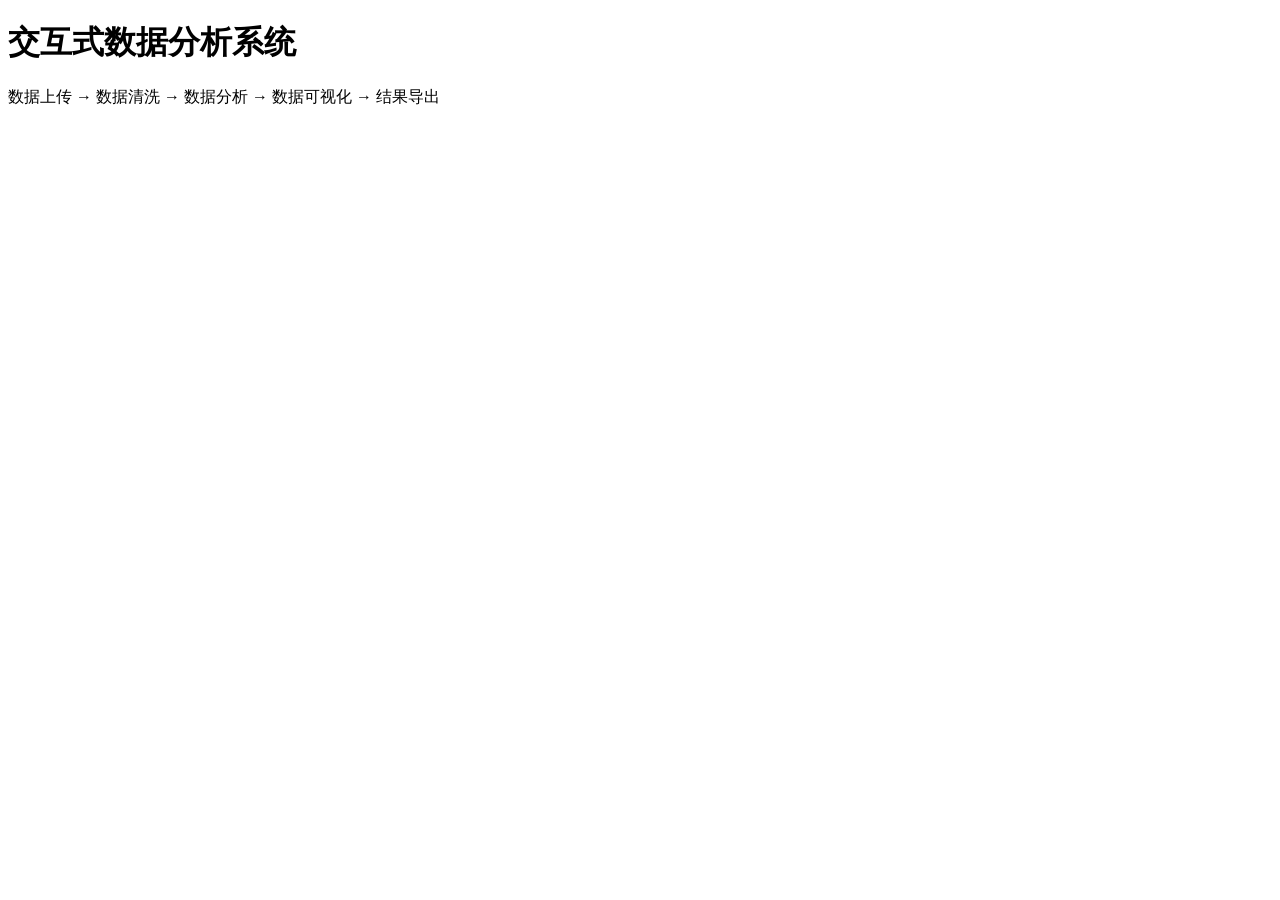
==== templates/index.html @ 254772b4 "初始化项目结构" ====
<!DOCTYPE html>
<html lang="zh-CN">
<head>
    <meta charset="UTF-8">
    <title>交互式数据分析系统</title>
</head>
<body>

    <h1>交互式数据分析系统</h1>

    <p>数据上传 → 数据清洗 → 数据分析 → 数据可视化 → 结果导出</p>

</body>
</html>
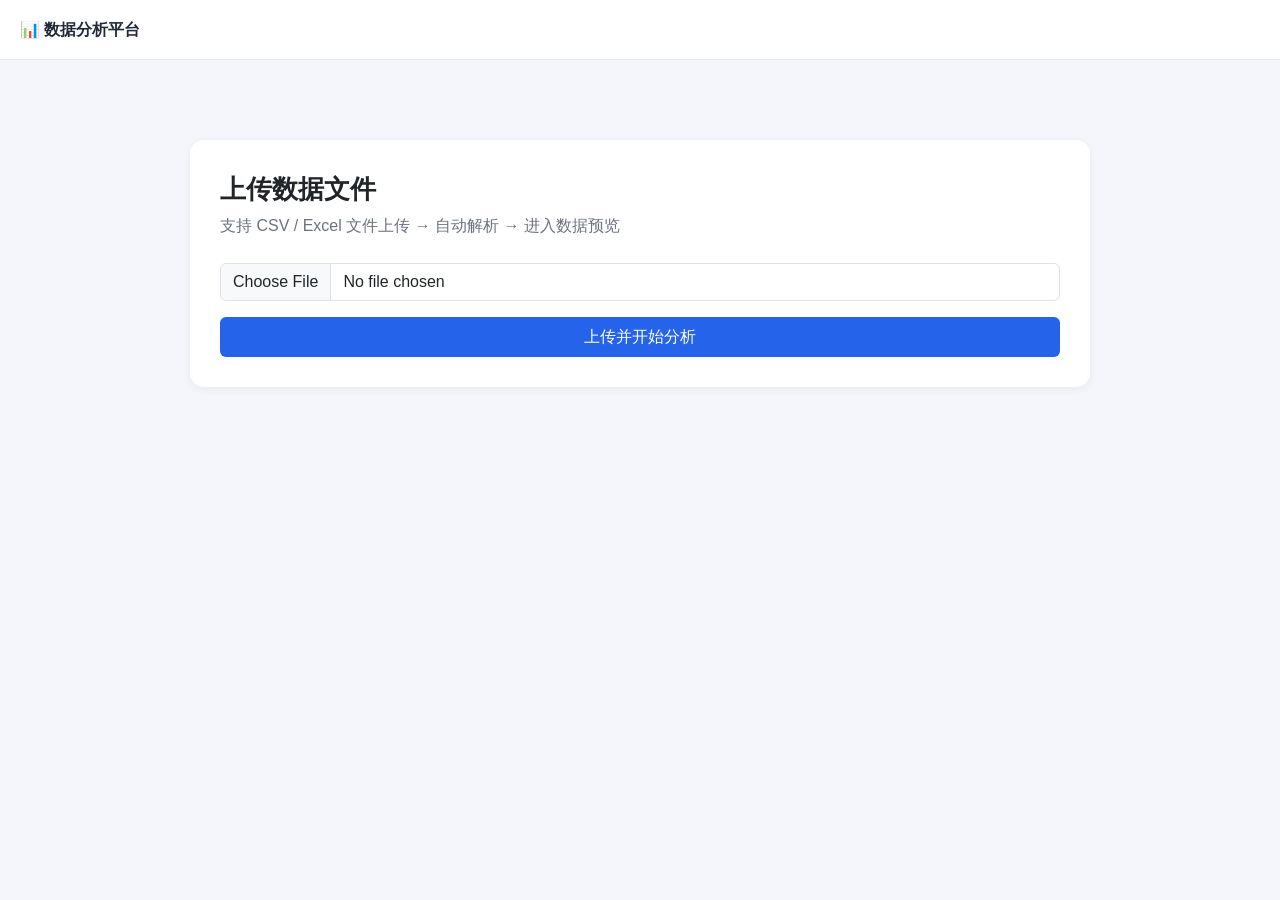
==== commit 410bac1b: "feat: 数据管理模块完整实现（含数据库集成）" ====
--- a/templates/index.html
+++ b/templates/index.html
@@ -1,14 +1,99 @@
 <!DOCTYPE html>
 <html lang="zh-CN">
+
 <head>
     <meta charset="UTF-8">
-    <title>交互式数据分析系统</title>
+    <title>数据分析平台</title>
+
+    <link href="https://cdn.jsdelivr.net/npm/bootstrap@5.3.0/dist/css/bootstrap.min.css" rel="stylesheet">
+
+    <style>
+        body {
+            margin: 0;
+            background: #f4f6fb;
+            font-family: "Segoe UI", sans-serif;
+            color: #1f2937;
+        }
+
+        /* 顶栏 */
+        .topbar {
+            height: 60px;
+            background: white;
+            border-bottom: 1px solid #e5e7eb;
+            display: flex;
+            align-items: center;
+            padding: 0 20px;
+            font-weight: bold;
+        }
+
+        /* 主区域 */
+        .container-box {
+            max-width: 900px;
+            margin: 80px auto;
+        }
+
+        /* 卡片 */
+        .card {
+            border: none;
+            border-radius: 14px;
+            box-shadow: 0 2px 10px rgba(0,0,0,0.06);
+            padding: 30px;
+        }
+
+        .title {
+            font-size: 26px;
+            font-weight: bold;
+            margin-bottom: 5px;
+        }
+
+        .sub {
+            color: #6b7280;
+            margin-bottom: 25px;
+        }
+
+        .btn-primary {
+            background: #2563eb;
+            border: none;
+        }
+
+        .btn-primary:hover {
+            background: #1d4ed8;
+        }
+    </style>
 </head>
+
 <body>
 
-    <h1>交互式数据分析系统</h1>
+<!-- 顶栏 -->
+<div class="topbar">
+    📊 数据分析平台
+</div>
 
-    <p>数据上传 → 数据清洗 → 数据分析 → 数据可视化 → 结果导出</p>
+<!-- 主内容 -->
+<div class="container-box">
+
+    <div class="card">
+
+        <div class="title">上传数据文件</div>
+        <div class="sub">支持 CSV / Excel 文件上传 → 自动解析 → 进入数据预览</div>
+
+        <form action="/upload" method="post" enctype="multipart/form-data">
+
+            <input class="form-control mb-3"
+                   type="file"
+                   name="file"
+                   accept=".csv,.xlsx"
+                   required>
+
+            <button class="btn btn-primary w-100 py-2">
+                上传并开始分析
+            </button>
+
+        </form>
+
+    </div>
+
+</div>
 
 </body>
 </html>
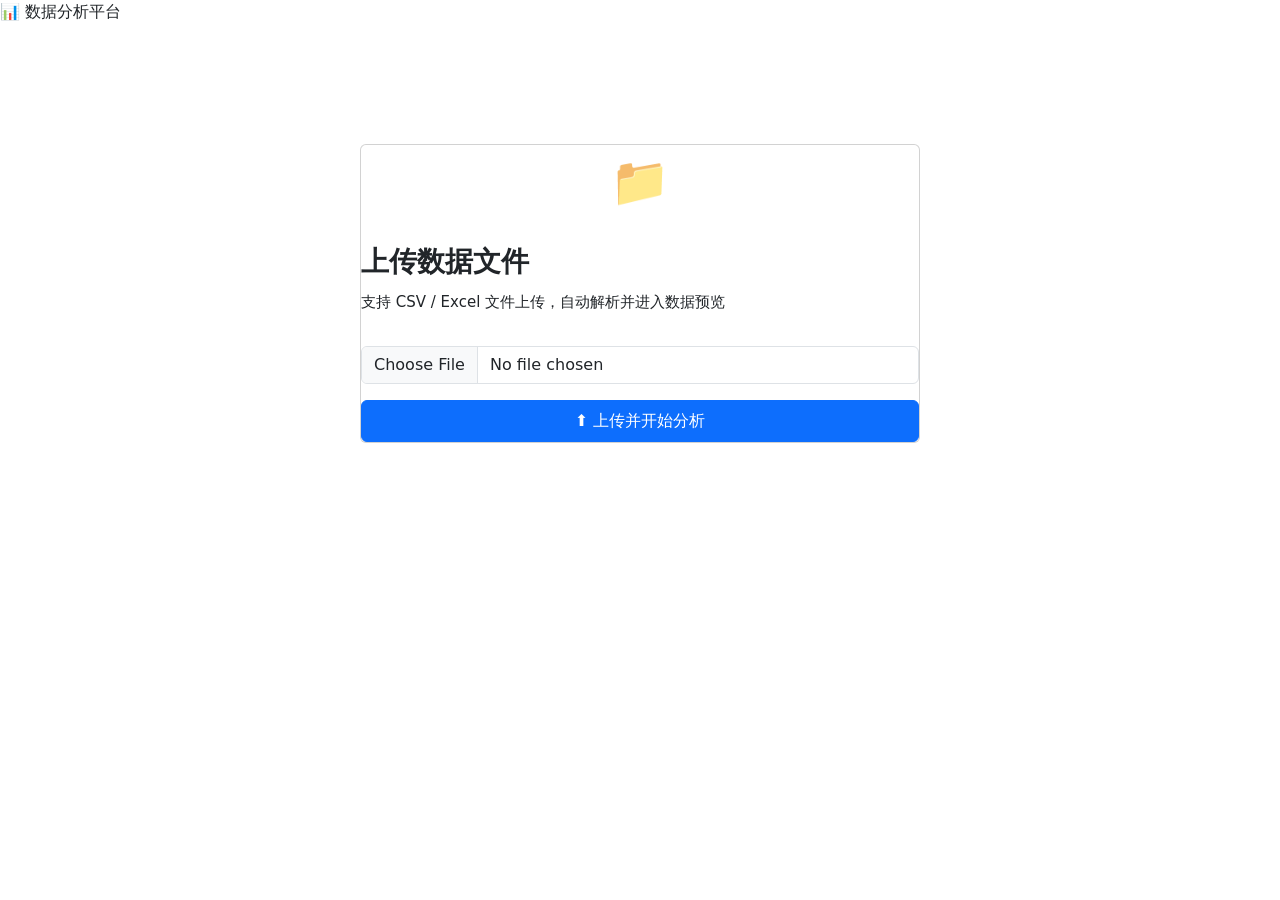
==== commit f285b196: "web推送" ====
--- a/templates/index.html
+++ b/templates/index.html
@@ -6,58 +6,32 @@
     <title>数据分析平台</title>
 
     <link href="https://cdn.jsdelivr.net/npm/bootstrap@5.3.0/dist/css/bootstrap.min.css" rel="stylesheet">
-
+    <link href="{{ url_for('static', filename='css/style.css') }}" rel="stylesheet">
     <style>
-        body {
-            margin: 0;
-            background: #f4f6fb;
-            font-family: "Segoe UI", sans-serif;
-            color: #1f2937;
+        .container-box {
+            max-width: 600px;
+            margin: 120px auto;
+            padding: 0 20px;
         }
-
-        /* 顶栏 */
-        .topbar {
-            height: 60px;
-            background: white;
-            border-bottom: 1px solid #e5e7eb;
-            display: flex;
-            align-items: center;
-            padding: 0 20px;
-            font-weight: bold;
+        
+        .title {
+            font-size: 28px;
+            font-weight: 700;
+            margin-bottom: 8px;
+            color: var(--text-primary);
         }
-
-        /* 主区域 */
-        .container-box {
-            max-width: 900px;
-            margin: 80px auto;
+        
+        .sub {
+            color: var(--text-secondary);
+            margin-bottom: 32px;
+            font-size: 15px;
         }
-
-        /* 卡片 */
-        .card {
-            border: none;
-            border-radius: 14px;
-            box-shadow: 0 2px 10px rgba(0,0,0,0.06);
-            padding: 30px;
-        }
-
-        .title {
-            font-size: 26px;
-            font-weight: bold;
-            margin-bottom: 5px;
-        }
-
-        .sub {
-            color: #6b7280;
-            margin-bottom: 25px;
-        }
-
-        .btn-primary {
-            background: #2563eb;
-            border: none;
-        }
-
-        .btn-primary:hover {
-            background: #1d4ed8;
+        
+        .upload-icon {
+            font-size: 48px;
+            text-align: center;
+            margin-bottom: 24px;
+            opacity: 0.8;
         }
     </style>
 </head>
@@ -73,9 +47,9 @@
 <div class="container-box">
 
     <div class="card">
-
+        <div class="upload-icon">📁</div>
         <div class="title">上传数据文件</div>
-        <div class="sub">支持 CSV / Excel 文件上传 → 自动解析 → 进入数据预览</div>
+        <div class="sub">支持 CSV / Excel 文件上传，自动解析并进入数据预览</div>
 
         <form action="/upload" method="post" enctype="multipart/form-data">
 
@@ -86,7 +60,7 @@
                    required>
 
             <button class="btn btn-primary w-100 py-2">
-                上传并开始分析
+                ⬆️ 上传并开始分析
             </button>
 
         </form>
